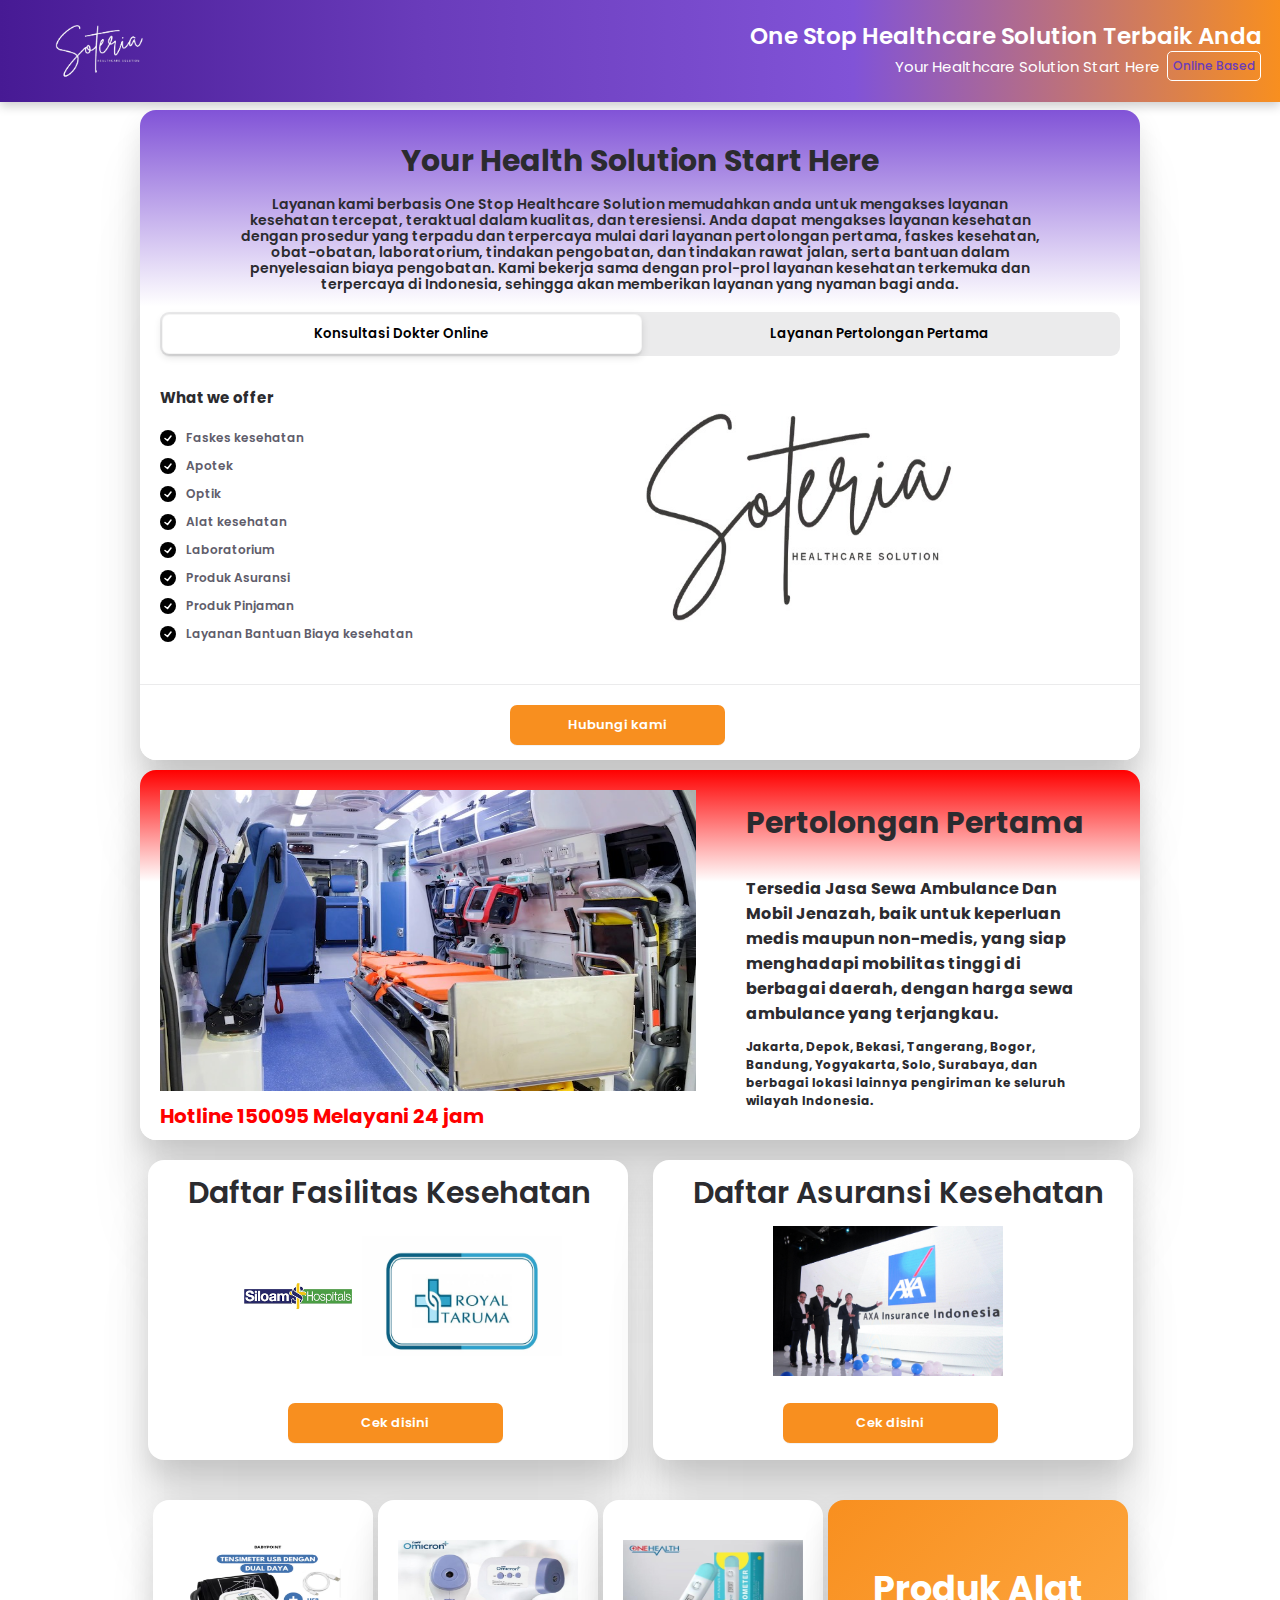
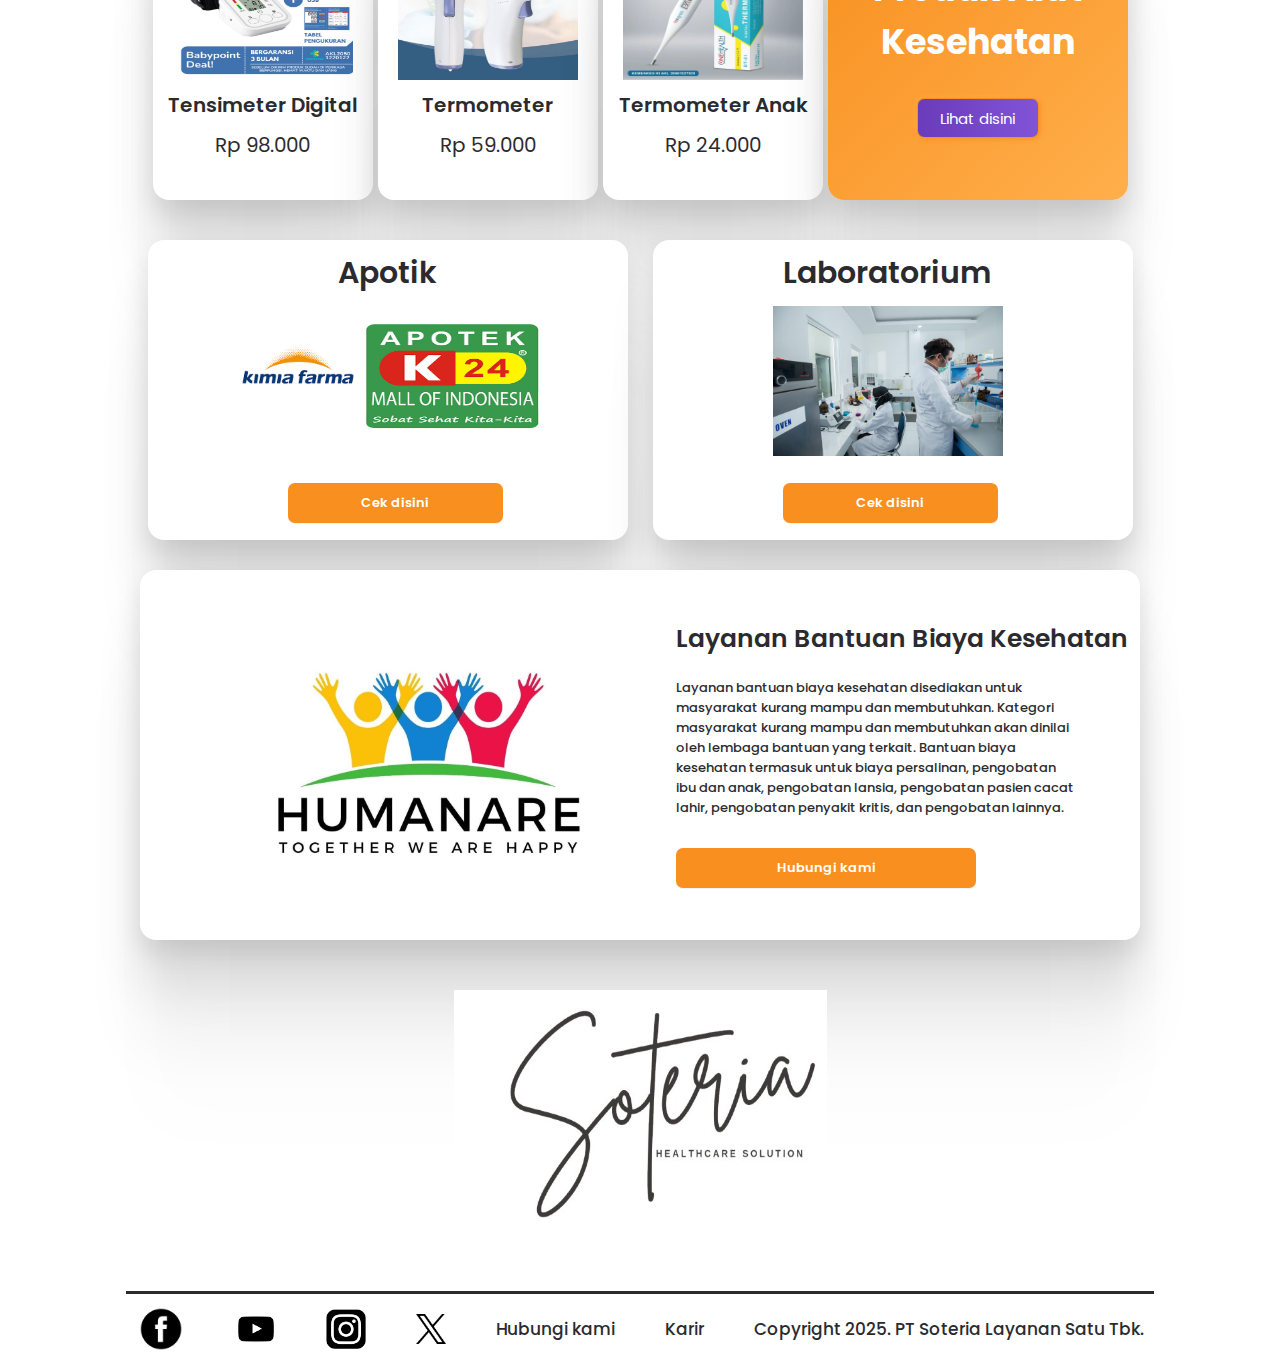
==== index.html @ 1d5b44cc "first commit" ====
<!DOCTYPE html>
<html lang="en">
<head>
    <meta charset="UTF-8">
    <meta name="viewport" content="width=device-width, initial-scale=1.0">
    <title>Home</title>
    <link rel="preconnect" href="https://fonts.googleapis.com">
<link rel="preconnect" href="https://fonts.gstatic.com" crossorigin>
<link href="https://fonts.googleapis.com/css2?family=Montserrat:ital,wght@0,100..900;1,100..900&family=Outfit:wght@100..900&family=Poppins:ital,wght@0,100;0,200;0,300;0,400;0,500;0,600;0,700;0,800;0,900;1,100;1,200;1,300;1,400;1,500;1,600;1,700;1,800;1,900&display=swap" rel="stylesheet">
    <link rel="stylesheet" href="index.css"/>
</head>
<body>
    <div class="navbar">
        <a href="index.html"><img src="Images/Logo.png" alt="Logo"></a>
        <h1 class="nav-title">One Stop Healthcare Solution Terbaik Anda</h1>
        <h2 class="nav-title2">Online Based</h2>
        <h3 class="nav-title3">Your Healthcare Solution Start Here</h3>
    </div>
    <!-- From Uiverse.io by zanina-yassine --> 
<div class="container-1">
    <form class="form">
      <div class="banner"></div>
      <label class="title">Your Health Solution Start Here</label>
      <p class="description">Layanan kami berbasis One Stop Healthcare Solution memudahkan anda untuk mengakses
        layanan kesehatan tercepat, teraktual dalam kualitas, dan teresiensi. Anda dapat mengakses layanan kesehatan dengan prosedur yang terpadu dan terpercaya
        mulai dari layanan pertolongan pertama, faskes kesehatan, obat-obatan, laboratorium,
        tindakan pengobatan, dan tindakan rawat jalan, serta bantuan dalam penyelesaian biaya
        pengobatan. Kami bekerja sama dengan prol-prol layanan kesehatan terkemuka dan terpercaya di
        Indonesia, sehingga akan memberikan layanan yang nyaman bagi anda.</p>
      <div class="tab-container">
        <button class="tab tab--1" id="btnKonsultasi">Konsultasi Dokter Online</button>
        <button class="tab tab--2" id="btnPertolonganPertama">Layanan Pertolongan Pertama</button>
        <div class="indicator"></div>
      </div>
  
      <div class="benefits">
        <span>What we offer</span>
        <ul>
          <li>
            <svg xmlns="http://www.w3.org/2000/svg" fill="none" viewBox="0 0 16 16" height="16" width="16">
              <rect fill="black" rx="8" height="16" width="16"></rect>
              <path stroke-linejoin="round" stroke-linecap="round" stroke-width="1.5" stroke="white" d="M5 8.5L7.5 10.5L11 6"></path>
            </svg>
            <span>Faskes kesehatan</span>
          </li>
          <li>
            <svg xmlns="http://www.w3.org/2000/svg" fill="none" viewBox="0 0 16 16" height="16" width="16">
              <rect fill="black" rx="8" height="16" width="16"></rect>
              <path stroke-linejoin="round" stroke-linecap="round" stroke-width="1.5" stroke="white" d="M5 8.5L7.5 10.5L11 6"></path>
            </svg>
            <span>Apotek</span>
          </li>
          <li>
            <svg xmlns="http://www.w3.org/2000/svg" fill="none" viewBox="0 0 16 16" height="16" width="16">
              <rect fill="black" rx="8" height="16" width="16"></rect>
              <path stroke-linejoin="round" stroke-linecap="round" stroke-width="1.5" stroke="white" d="M5 8.5L7.5 10.5L11 6"></path>
            </svg>
            <span>Optik</span>
          </li>
          <li>
            <svg xmlns="http://www.w3.org/2000/svg" fill="none" viewBox="0 0 16 16" height="16" width="16">
              <rect fill="black" rx="8" height="16" width="16"></rect>
              <path stroke-linejoin="round" stroke-linecap="round" stroke-width="1.5" stroke="white" d="M5 8.5L7.5 10.5L11 6"></path>
            </svg>
            <span>Alat kesehatan</span>
          </li>
          <li>
            <svg xmlns="http://www.w3.org/2000/svg" fill="none" viewBox="0 0 16 16" height="16" width="16">
              <rect fill="black" rx="8" height="16" width="16"></rect>
              <path stroke-linejoin="round" stroke-linecap="round" stroke-width="1.5" stroke="white" d="M5 8.5L7.5 10.5L11 6"></path>
            </svg>
            <span>Laboratorium</span>
          </li>
          <li>
            <svg xmlns="http://www.w3.org/2000/svg" fill="none" viewBox="0 0 16 16" height="16" width="16">
              <rect fill="black" rx="8" height="16" width="16"></rect>
              <path stroke-linejoin="round" stroke-linecap="round" stroke-width="1.5" stroke="white" d="M5 8.5L7.5 10.5L11 6"></path>
            </svg>
            <span>Produk Asuransi</span>
          </li>
          <li>
            <svg xmlns="http://www.w3.org/2000/svg" fill="none" viewBox="0 0 16 16" height="16" width="16">
              <rect fill="black" rx="8" height="16" width="16"></rect>
              <path stroke-linejoin="round" stroke-linecap="round" stroke-width="1.5" stroke="white" d="M5 8.5L7.5 10.5L11 6"></path>
            </svg>
            <span>Produk Pinjaman</span>
          </li>
          <li>
            <svg xmlns="http://www.w3.org/2000/svg" fill="none" viewBox="0 0 16 16" height="16" width="16">
              <rect fill="black" rx="8" height="16" width="16"></rect>
              <path stroke-linejoin="round" stroke-linecap="round" stroke-width="1.5" stroke="white" d="M5 8.5L7.5 10.5L11 6"></path>
            </svg>
            <span>Layanan Bantuan Biaya kesehatan</span>
          </li>
        </ul>
      </div>
      <img src="Images/IMG_1915.png" class="Imglogo">
      <div class="modal--footer">
        <button type="button" class="HubungiKamibtn">Hubungi kami</button>
      </div>
    </form>
</div>
<!-- From Uiverse.io by zanina-yassine --> 
<div class="container-2">
    <div class="IMG_Hotline">
    <img src="Images/IMG_200.png" class="IMG200">
    <h1 class="description2">Hotline 150095 Melayani 24 jam</h1>
    </div>
    <div class="description3">
      <label class="title2">Pertolongan Pertama</label>
      <div class="cont-2h2">
        <h1>Tersedia Jasa Sewa Ambulance Dan Mobil Jenazah, baik untuk keperluan medis
          maupun non-medis, yang siap menghadapi mobilitas tinggi di berbagai daerah, dengan harga
          sewa ambulance yang terjangkau.</h1>
          <br>
        <h2>Jakarta, Depok, Bekasi, Tangerang, Bogor, Bandung, Yogyakarta, Solo, Surabaya, dan berbagai
          lokasi lainnya pengiriman ke seluruh wilayah Indonesia.</h2>
        </div>
    </div>
</div>
<div class="section3">
  <div class="container-3">
    <h1 class="title3">Daftar Fasilitas Kesehatan</h1>
    <img src="Images/Siloam.png" class="Siloamimg">
    <img src="Images/ROYALTARUMA.jpg" class="Royalimg">
    <button class="btn3">Cek disini</button>
  </div>
  <div class="container-4">
    <h1 class="title4">Daftar Asuransi Kesehatan</h1>
    <img src="Images/AXA.jpeg" class="AXAimg">
    <button class="btn4">Cek disini</button>
  </div>
</div>
<div class="section4">
    <div class="container-5">
        <img src="Images/Tensimeter.jpeg" class="Tensiimg">
        <h1 class="Title5">Tensimeter Digital</h1>
        <h2 class="Harga5">Rp 98.000</h2>
    </div>
    <div class="container-6">
        <img src="Images/Termo.jpeg" class="Termoimg">
        <h1 class="Title6">Termometer</h1>
        <h2 class="Harga6">Rp 59.000</h2>
    </div>
    <div class="container-7">
        <img src="Images/Termoanak.jpeg" class="Termoanakimg">
        <h1 class="Title7">Termometer Anak</h1>
        <h2 class="Harga7">Rp 24.000</h2>
    </div>
    <div class="container-8">
        <h1 class="Title8">Produk Alat Kesehatan</h1>
        <button class="BtnAlatKesehatan" onclick="window.location.href='ProdukAlatKesehatan.html'">Lihat disini</button>
    </div>
</div>
<div class="section5">
    <div class="container-9">
      <h1 class="title9">Apotik</h1>
      <img src="Images/KimiaFarma.jpg" class="kimfarimg">
      <img src="Images/k24.png" class="k24img">
      <button class="btn5" onclick="window.location.href='Apotik.html'">Cek disini</button>
    </div>
    <div class="container-10">
      <h1 class="title10">Laboratorium</h1>
      <img src="Images/IMG_1874.jpeg" class="Labimg">
      <button class="btn6">Cek disini</button>
    </div>
  </div>
  <div class="container-11">
    <img src="Images/IMG_1878.jpeg" class="IMG187">
    <div class="Layananbantuan">
      <label class="title11">Layanan Bantuan Biaya Kesehatan</label>
      <h1 class="description11">Layanan bantuan biaya kesehatan disediakan untuk masyarakat kurang mampu dan membutuhkan. Kategori masyarakat kurang mampu dan membutuhkan akan dinilai oleh lembaga bantuan yang terkait. Bantuan biaya kesehatan termasuk untuk biaya persalinan, pengobatan ibu dan anak, pengobatan lansia, pengobatan pasien cacat lahir, pengobatan penyakit kritis, dan pengobatan lainnya.</h1>
      <button class="btn7">Hubungi kami</button>
    </div>
</div>
    <img src="Images/IMG_1915.png" class="Imglogofooter">
    <div class="Footer">
        <img src="Images/facebook.png" class="facebookimg">
        <img src="Images/youtube.png" class="youtubeimg">
        <img src="Images/instagram.png" class="instagramimg">
        <img src="Images/x.png" class="ximg">
        <a class="Hubungi-kami-footer">Hubungi kami</a>
        <a class="Karis-footer">Karir</a>
        <a class="Copyright-footer">Copyright 2025. PT Soteria Layanan Satu Tbk.</a>
    </div>
    <script src="Index.js"></script>
</body>
</html>
---- index.css ----
* {
    margin: 0;
    padding: 0;
    box-sizing: border-box;
    font-family: 'Poppins';
}

body {
    height: auto;
    display: flex;
    flex-direction: column;
    justify-content: start;
    align-items: center;
    background: white;
}

.navbar {
    width: 100%;
    display: flex;
    align-items: center;
    justify-content: space-between;
    padding: 10px 40px;
    background: linear-gradient(to right, #471a94, #6a3cbb, #8153d7, #f88f1f);
    box-shadow: 0 4px 10px rgba(0, 0, 0, 0.2);
    position: absolute;
    top: 0;
    left: 0;
}

.navbar img {
    height: 75px;
    width: auto;
    position: relative;
    top:10px;
}

.navbar .nav-title {
    position: relative;
    left:530px;
    bottom:15px;
    font-size: 23px;
    font-weight: 600;
    color: white;
}

.nav-title2 {
    position: relative;
    left:360px;
    top:15px;
    font-size: 12px;
    font-weight: 500;
    color: #6a3cbb;
    border: 0.5px solid white;
    border-radius: 5px;
    background-color: transparent;
    padding: 5px;
}

.nav-title3 {
    position: relative;
    right:80px;
    top:15px;
    font-size: 15px;
    font-weight: 400;
    color: white;
}

/* From Uiverse.io by zanina-yassine */ 
.container-1 {
    width: 1000px;
    height:650px;
    background: linear-gradient(180deg, #8153d7 0%, #FFFFFF 30.21%);
    box-shadow: 0px 187px 75px rgba(0, 0, 0, 0.01), 0px 105px 63px rgba(0, 0, 0, 0.05), 0px 47px 47px rgba(0, 0, 0, 0.09), 0px 12px 26px rgba(0, 0, 0, 0.1), 0px 0px 0px rgba(0, 0, 0, 0.1);
    border-radius: 16px;
    position: relative;
    top:110px;
  }
  
  .banner {
    width: 100%;
    height: 30px;
    margin: 0;
    background-size: 100%;
    background-repeat: no-repeat;
  }
  
  .title {
    font-weight: 700;
    font-size: 30px;
    line-height: 21px;
    text-align: center;
    color: #2B2B2F;
    margin-bottom: 15px;
    font-family: 'Poppins';
  }
  
  .description {
    max-width: 80%;
    margin: auto;
    font-weight: 600;
    font-size: 14px;
    line-height: 16px;
    text-align: center;
    color: #2B2B2F;
  }
  
  .tab-container {
    display: flex;
    flex-direction: row;
    align-items: flex-start;
    position: relative;
    padding: 2px;
    background-color: #ebebec;
    border-radius: 9px;
    margin: 10px 20px 0px 20px;
  }
  
  .indicator {
    content: "";
    width: 50%;
    height: 40px;
    background: #FFFFFF;
    position: absolute;
    top: 2px;
    left: 2px;
    z-index: 9;
    border: 0.5px solid rgba(0, 0, 0, 0.04);
    box-shadow: 0px 3px 8px rgba(0, 0, 0, 0.12), 0px 3px 1px rgba(0, 0, 0, 0.04);
    border-radius: 7px;
    transition: all 0.2s ease-out;
  }
  
  .tab {
    width: 50%;
    height: 40px;
    position: relative;
    z-index: 99;
    background-color: transparent;
    border: 0;
    outline: none;
    flex: none;
    align-self: stretch;
    flex-grow: 1;
    cursor: pointer;
    font-weight: 600;
  }
  
  .tab--1:hover ~ .indicator {
    left: 2px;
  }
  
  .tab--2:hover ~ .indicator {
    left: calc(50% - 2px);
  }
  
  .benefits {
    padding: 20px;
    display: flex;
    flex-direction: column;
    gap: 20px;
  }
  
  .benefits > span {
    font-size: 15px;
    color: #2B2B2F;
    font-weight: 700;
  }
  
  .benefits ul {
    display: flex;
    flex-direction: column;
    gap: 10px;
  }
  
  .benefits ul li {
    display: flex;
    align-items: center;
    justify-content: flex-start;
    gap: 10px;
  }
  
  .benefits ul li span {
    font-weight: 600;
    font-size: 12px;
    color: #5F5D6B;
  }
  
  .Imglogo {
    height:301px;
    width:373px;
    position: relative;
    left:450px;
    bottom:280px;
  }

  .modal--footer {
    display: flex;
    align-items: center;
    justify-content: space-between;
    padding: 20px;
    border-top: 1px solid #ebebec;
    z-index: 5;
    position: relative;
    bottom:300px;
  }
  
  .HubungiKamibtn {
    display: flex;
    flex-direction: row;
    justify-content: center;
    align-items: center;
    width: 215px;
    height: 40px;
    background: #f88f1f;
    box-shadow: 0px 0.5px 0.5px #EFEFEF, 0px 1px 0.5px rgba(239, 239, 239, 0.5);
    border-radius: 7px;
    border: 0;
    outline: none;
    color: #ffffff;
    font-size: 13px;
    font-weight: 600;
    transition: all 0.3s cubic-bezier(0.15, 0.83, 0.66, 1);
    z-index: 5;
    position: relative;
    left:350px;
}
  
  .HubungiKamibtn:hover {
    background-color: #07b90d;
  }
  
  /* PopUpCS */

  .popupCS {
    position: fixed;
    top: 50%;
    left: 50%;
    transform: translate(-50%, -50%);
    background: white;
    height:500px;
    width:1000px;
    padding: 10px;
    box-shadow: 0 0 10px rgba(0,0,0,0.3);
    text-align: center;
    font-weight: 700;
    font-size: 30px;
    color: #2B2B2F;
    font-family: 'Poppins';
    border-radius: 10px;
    z-index: 1000;
    display: none; /* Awalnya disembunyikan */
  }

  .popupTextCS {
    position: relative;
    top:30px;
  }

  .popupBtnFaskesKesehatan {
    background: #f88f1f;
    color: white;
    border: none;
    padding: 20px;
    cursor: pointer;
    border-radius: 10px;
    box-shadow: 0 0 10px rgba(0,0,0,0.3);
    text-align: center;
    font-weight: 600;
    font-size: 25px;
    color: #2B2B2F;
    font-family: 'Poppins';
    position: relative;
    top:100px;
    left:25px;
  }

  .popupBtnApotek {
    background: #f88f1f;
    color: white;
    border: none;
    padding: 20px;
    cursor: pointer;
    border-radius: 10px;
    box-shadow: 0 0 10px rgba(0,0,0,0.3);
    text-align: center;
    font-weight: 600;
    font-size: 25px;
    color: #2B2B2F;
    font-family: 'Poppins';
    position: relative;
    top:100px;
    left:45px;
  }

  .popupBtnOptik {
    background: #f88f1f;
    color: white;
    border: none;
    padding: 20px;
    cursor: pointer;
    border-radius: 10px;
    box-shadow: 0 0 10px rgba(0,0,0,0.3);
    text-align: center;
    font-weight: 600;
    font-size: 25px;
    color: #2B2B2F;
    font-family: 'Poppins';
    position: relative;
    top:197.5px;
    right:250px;
  }

  .popupBtnAlatKesehatan {
    background: #f88f1f;
    color: white;
    border: none;
    padding: 20px;
    cursor: pointer;
    border-radius: 10px;
    box-shadow: 0 0 10px rgba(0,0,0,0.3);
    text-align: center;
    font-weight: 600;
    font-size: 25px;
    color: #2B2B2F;
    font-family: 'Poppins';
    position: relative;
    top:100px;
    right:40px;
  }

  .popupBtnLaboratorium {
    background: #f88f1f;
    color: white;
    border: none;
    padding: 20px;
    cursor: pointer;
    border-radius: 10px;
    box-shadow: 0 0 10px rgba(0,0,0,0.3);
    text-align: center;
    font-weight: 600;
    font-size: 25px;
    color: #2B2B2F;
    font-family: 'Poppins';
    position: relative;
    top:100px;
    right:20px;
  }

  .popupBtnProdukAsuransi {
    background: #f88f1f;
    color: white;
    border: none;
    padding: 20px;
    cursor: pointer;
    border-radius: 10px;
    box-shadow: 0 0 10px rgba(0,0,0,0.3);
    text-align: center;
    font-weight: 600;
    font-size: 25px;
    color: #2B2B2F;
    font-family: 'Poppins';
    position: relative;
    top:120px;
    left:50px;
  }

  .popupBtnProdukPinjaman {
    background: #f88f1f;
    color: white;
    border: none;
    padding: 20px;
    cursor: pointer;
    border-radius: 10px;
    box-shadow: 0 0 10px rgba(0,0,0,0.3);
    text-align: center;
    font-weight: 600;
    font-size: 25px;
    color: #2B2B2F;
    font-family: 'Poppins';
    position: relative;
    top:120px;
    left:70px;
  }

  .popupBtnLayananBantuan {
    background: #f88f1f;
    color: white;
    border: none;
    padding: 20px;
    cursor: pointer;
    border-radius: 10px;
    box-shadow: 0 0 10px rgba(0,0,0,0.3);
    text-align: center;
    font-weight: 600;
    font-size: 25px;
    color: #2B2B2F;
    font-family: 'Poppins';
    position: relative;
    top:140px;
  }

  .popupCS button:hover {
    background: #07b90d;
    color: white;
    border: none;
    cursor: pointer;
}

.closeButtonCS {
    color: #2B2B2F;
    position: relative;
    left:240px;
    bottom:235px;
    font-size: 20px;
    cursor: pointer;
}

  .form {
    display: flex;
    flex-direction: column;
    gap: 10px;
  }

  .container-2 {
    width: 1000px;
    height:370px;
    background: linear-gradient(180deg, red 0%, #FFFFFF 30.21%);
    box-shadow: 0px 187px 75px rgba(0, 0, 0, 0.01), 0px 105px 63px rgba(0, 0, 0, 0.05), 0px 47px 47px rgba(0, 0, 0, 0.09), 0px 12px 26px rgba(0, 0, 0, 0.1), 0px 0px 0px rgba(0, 0, 0, 0.1);
    border-radius: 16px;
    position: relative;
    top:120px;
    display: flex;
  }

  .container-2:hover {
    background: linear-gradient(180deg, red 0%, #fcbcbc 30.21%);
  }

  .IMG_Hotline {
    display: flex;
    flex-direction: column;
  }

  .IMG200 {
    height:301px;
    width:536px;
    position: relative;
    top:20px;
    left:20px;
  }

  .description2 {
    font-weight:700;
    font-size: 20px;
    color: #2B2B2F;
    font-family: 'Poppins';
    color: red;
    z-index: 2;
    position: relative;
    left:20px;
    top:30px;
  }

  .description3 {
    position: relative;
    left:70px;
    top:30px;
  }

  .title2 {
    font-weight: 700;
    font-size: 30px;
    color: #2B2B2F;
    font-family: 'Poppins';
    cursor: pointer;
  }

  .cont-2h2 {
    font-weight:400;
    font-size: 8px;
    width:350px;
    color: #2B2B2F;
    cursor: pointer;
    font-family: 'Poppins';
    position: relative;
    top:30px;
  }

  .section3 {
    display: flex;
    flex-direction: row;
    gap:25px;
    position: relative;
    top:140px;
  }

  .container-3 {
    width: 480px;
    height:300px;
    background: white;
    box-shadow: 0px 187px 75px rgba(0, 0, 0, 0.01), 0px 105px 63px rgba(0, 0, 0, 0.05), 0px 47px 47px rgba(0, 0, 0, 0.09), 0px 12px 26px rgba(0, 0, 0, 0.1), 0px 0px 0px rgba(0, 0, 0, 0.1);
    border-radius: 16px;
  }

  .container-3:hover {
    background: rgb(205, 205, 205);
  }

  .title3 {
    font-weight: 600;
    font-size: 30px;
    color: #2B2B2F;
    font-family: 'Poppins';
    position: relative;
    left:40px;
    top:10px;
  }

  .Siloamimg {
    height:120px;
    width:120px;
    position:relative;
    left:90px;
    top:30px;
  }

  .Royalimg {
    height:120px;
    width:200px;
    position:relative;
    left:90px;
    top:30px;
  }

  .btn3 {
    display: flex;
    flex-direction: row;
    justify-content: center;
    align-items: center;
    width: 215px;
    height: 40px;
    background: #f88f1f;
    box-shadow: 0px 0.5px 0.5px #EFEFEF, 0px 1px 0.5px rgba(239, 239, 239, 0.5);
    border-radius: 7px;
    border: 0;
    outline: none;
    color: #ffffff;
    font-size: 13px;
    font-weight: 600;
    transition: all 0.3s cubic-bezier(0.15, 0.83, 0.66, 1);
    position: relative;
    top:70px;
    left:140px;
}
  
  .btn3:hover {
    background-color: #07b90d;
  }

  .container-4 {
    width: 480px;
    height:300px;
    background: white;
    box-shadow: 0px 187px 75px rgba(0, 0, 0, 0.01), 0px 105px 63px rgba(0, 0, 0, 0.05), 0px 47px 47px rgba(0, 0, 0, 0.09), 0px 12px 26px rgba(0, 0, 0, 0.1), 0px 0px 0px rgba(0, 0, 0, 0.1);
    border-radius: 16px;
  }

  .container-4:hover {
    background: rgb(205, 205, 205);
  }

  .title4 {
    font-weight: 600;
    font-size: 30px;
    color: #2B2B2F;
    font-family: 'Poppins';
    position: relative;
    left:40px;
    top:10px;
  }

  .AXAimg {
    height:150px;
    width:230px;
    position: relative;
    left:120px;
    top:20px;
  }

  .btn4 {
    display: flex;
    flex-direction: row;
    justify-content: center;
    align-items: center;
    width: 215px;
    height: 40px;
    background: #f88f1f;
    box-shadow: 0px 0.5px 0.5px #EFEFEF, 0px 1px 0.5px rgba(239, 239, 239, 0.5);
    border-radius: 7px;
    border: 0;
    outline: none;
    color: #ffffff;
    font-size: 13px;
    font-weight: 600;
    transition: all 0.3s cubic-bezier(0.15, 0.83, 0.66, 1);
    position: relative;
    top:40px;
    left:130px;
}
  
  .btn4:hover {
    background-color: #07b90d;
  }

  .section4 {
    display: flex;
    flex-direction: row;
    gap:5px;
    position: relative;
    top:180px;
  }

  .container-5 {
    width: 220px;
    height:300px;
    background: white;
    box-shadow: 0px 187px 75px rgba(0, 0, 0, 0.01), 0px 105px 63px rgba(0, 0, 0, 0.05), 0px 47px 47px rgba(0, 0, 0, 0.09), 0px 12px 26px rgba(0, 0, 0, 0.1), 0px 0px 0px rgba(0, 0, 0, 0.1);
    border-radius: 16px;
    display: flex;
    flex-direction: column;
    align-items: center; 
    justify-content: center;
    gap:10px;
  }

  .Tensiimg {
    height:140px;
    width:180px;
  }

  .Title5 {
    font-weight: 600;
    font-size: 20px;
    color: #2B2B2F;
    font-family: 'Poppins';
  }

  .Harga5 {
    font-weight: 400;
    font-size: 20px;
    color: #2B2B2F;
    font-family: 'Poppins';
  }

  .container-6 {
    width: 220px;
    height:300px;
    background: white;
    box-shadow: 0px 187px 75px rgba(0, 0, 0, 0.01), 0px 105px 63px rgba(0, 0, 0, 0.05), 0px 47px 47px rgba(0, 0, 0, 0.09), 0px 12px 26px rgba(0, 0, 0, 0.1), 0px 0px 0px rgba(0, 0, 0, 0.1);
    border-radius: 16px;
    display: flex;
    flex-direction: column;
    align-items: center; 
    justify-content: center;
    gap:10px;
  }

  .Termoimg {
    height:140px;
    width:180px;
  }

  .Title6 {
    font-weight: 600;
    font-size: 20px;
    color: #2B2B2F;
    font-family: 'Poppins';
  }

  .Harga6 {
    font-weight: 400;
    font-size: 20px;
    color: #2B2B2F;
    font-family: 'Poppins';
  }

  .container-7 {
    width: 220px;
    height:300px;
    background: white;
    box-shadow: 0px 187px 75px rgba(0, 0, 0, 0.01), 0px 105px 63px rgba(0, 0, 0, 0.05), 0px 47px 47px rgba(0, 0, 0, 0.09), 0px 12px 26px rgba(0, 0, 0, 0.1), 0px 0px 0px rgba(0, 0, 0, 0.1);
    border-radius: 16px;
    display: flex;
    flex-direction: column;
    align-items: center; 
    justify-content: center;
    gap:10px;
  }

  .Termoanakimg {
    height:140px;
    width:180px;
  }

  .Title7 {
    font-weight: 600;
    font-size: 20px;
    color: #2B2B2F;
    font-family: 'Poppins';
  }

  .Harga7 {
    font-weight: 400;
    font-size: 20px;
    color: #2B2B2F;
    font-family: 'Poppins';
  }

  .container-8 {
    width: 300px;
    height:300px;
    box-shadow: 0px 187px 75px rgba(0, 0, 0, 0.01), 0px 105px 63px rgba(0, 0, 0, 0.05), 0px 47px 47px rgba(0, 0, 0, 0.09), 0px 12px 26px rgba(0, 0, 0, 0.1), 0px 0px 0px rgba(0, 0, 0, 0.1);
    border-radius: 16px;
    background: linear-gradient(to bottom right, #f88f1f, #ffaf4b);
    display: flex;
    flex-direction: column;
    justify-content: center;
    align-items: center;
    text-align: center;
  }

  .Title8 {
    font-size: 35px;
    font-weight: 700;
    color: white;
  }
  
  .BtnAlatKesehatan {
    margin-top: 30px;
    color: white;
    padding: 0.5em 1.5em;
    font-size: 15px;
    border-radius: 0.5em;
    background: linear-gradient(to right, #6a3cbb, #8153d7);
    cursor: pointer;
    border: 1px solid #f88f1f;
    transition: all 0.3s;
    box-shadow: 1px 1px 5px #f88f1f, -1px -1px 5px #ffaf4b;
  }
  
  .BtnAlatKesehatan:hover {
    border: 1px solid white;
  }
  
  .BtnAlatKesehatan:active {
    box-shadow: 4px 4px 12px #f88f1f, -4px -4px 12px #ffaf4b;
  }

  .section5 {
    display: flex;
    flex-direction: row;
    gap:25px;
    position: relative;
    top:220px;
  }

  .container-9 {
    width: 480px;
    height:300px;
    background: white;
    box-shadow: 0px 187px 75px rgba(0, 0, 0, 0.01), 0px 105px 63px rgba(0, 0, 0, 0.05), 0px 47px 47px rgba(0, 0, 0, 0.09), 0px 12px 26px rgba(0, 0, 0, 0.1), 0px 0px 0px rgba(0, 0, 0, 0.1);
    border-radius: 16px;
  }

  .container-9:hover {
    background: rgb(205, 205, 205);
  }

  .title9 {
    font-weight: 600;
    font-size: 30px;
    color: #2B2B2F;
    font-family: 'Poppins';
    position: relative;
    left:190px;
    top:10px;
  }

  .kimfarimg {
    height:120px;
    width:120px;
    position:relative;
    left:90px;
    top:30px;
  }

  .k24img {
    height:120px;
    width:180px;
    position:relative;
    left:90px;
    top:30px;
  }

  .btn5 {
    display: flex;
    flex-direction: row;
    justify-content: center;
    align-items: center;
    width: 215px;
    height: 40px;
    background: #f88f1f;
    box-shadow: 0px 0.5px 0.5px #EFEFEF, 0px 1px 0.5px rgba(239, 239, 239, 0.5);
    border-radius: 7px;
    border: 0;
    outline: none;
    color: #ffffff;
    font-size: 13px;
    font-weight: 600;
    transition: all 0.3s cubic-bezier(0.15, 0.83, 0.66, 1);
    position: relative;
    top:70px;
    left:140px;
}
  
  .btn5:hover {
    background-color: #07b90d;
  }

  .container-10 {
    width: 480px;
    height:300px;
    background: white;
    box-shadow: 0px 187px 75px rgba(0, 0, 0, 0.01), 0px 105px 63px rgba(0, 0, 0, 0.05), 0px 47px 47px rgba(0, 0, 0, 0.09), 0px 12px 26px rgba(0, 0, 0, 0.1), 0px 0px 0px rgba(0, 0, 0, 0.1);
    border-radius: 16px;
  }

  .container-10:hover {
    background: rgb(205, 205, 205);
  }

  .title10 {
    font-weight: 600;
    font-size: 30px;
    color: #2B2B2F;
    font-family: 'Poppins';
    position: relative;
    left:130px;
    top:10px;
  }

  .Labimg {
    height:150px;
    width:230px;
    position: relative;
    left:120px;
    top:20px;
  }

  .btn6 {
    display: flex;
    flex-direction: row;
    justify-content: center;
    align-items: center;
    width: 215px;
    height: 40px;
    background: #f88f1f;
    box-shadow: 0px 0.5px 0.5px #EFEFEF, 0px 1px 0.5px rgba(239, 239, 239, 0.5);
    border-radius: 7px;
    border: 0;
    outline: none;
    color: #ffffff;
    font-size: 13px;
    font-weight: 600;
    transition: all 0.3s cubic-bezier(0.15, 0.83, 0.66, 1);
    position: relative;
    top:40px;
    left:130px;
}
  
  .btn6:hover {
    background-color: #07b90d;
  }

  .container-11 {
    width: 1000px;
    height:370px;
    background: white;
    box-shadow: 0px 187px 75px rgba(0, 0, 0, 0.01), 0px 105px 63px rgba(0, 0, 0, 0.05), 0px 47px 47px rgba(0, 0, 0, 0.09), 0px 12px 26px rgba(0, 0, 0, 0.1), 0px 0px 0px rgba(0, 0, 0, 0.1);
    border-radius: 16px;
    position: relative;
    top:250px;
    display: flex;
  }

  .Layananbantuan {
    display: flex;
    flex-direction: column;
  }

  .IMG187 {
    height:301px;
    width:536px;
    position: relative;
    top:40px;
    left:20px;
  }
  .title11 {
    font-weight: 600;
    font-size: 25px;
    color: #2B2B2F;
    font-family: 'Poppins';
    position: relative;
    top:50px;
  }

  .description11 {
    font-weight: 500;
    font-size: 13px;
    color: #2B2B2F;
    font-family: 'Poppins';
    position: relative;
    top:70px;
    width: 400px;
  }

  .btn7 {
    display: flex;
    flex-direction: row;
    justify-content: center;
    align-items: center;
    width: 300px;
    height: 40px;
    background: #f88f1f;
    box-shadow: 0px 0.5px 0.5px #EFEFEF, 0px 1px 0.5px rgba(239, 239, 239, 0.5);
    border-radius: 7px;
    border: 0;
    outline: none;
    color: #ffffff;
    font-size: 13px;
    font-weight: 600;
    transition: all 0.3s cubic-bezier(0.15, 0.83, 0.66, 1);
    position: relative;
    top:100px;
}
  
  .btn7:hover {
    background-color: #07b90d;
  }

  .Imglogofooter {
    height:301px;
    width:373px;
    z-index: 6;
    position: relative;
    top:300px;
  }

  .Footer {
    display: flex;
    align-items: center;
    justify-content: space-between;
    padding: 10px;
    border-top: 3px solid #2B2B2F;;
    position: relative;
    top:300px;
    gap:50px;
}

  .facebookimg {
    height:50px;
    width:50px;
  }

  .youtubeimg {
    height:40px;
    width:40px;
  }

  .instagramimg {
    height:40px;
    width:40px;
  }

  .ximg {
    height:30px;
    width:30px;
  }

  
.Hubungi-kami-footer {
    font-weight: 500;
    font-size: 17px;
    color: #2B2B2F;
    font-family: 'Poppins';
}

.Karis-footer {
    font-weight: 500;
    font-size: 17px;
    color: #2B2B2F;
    font-family: 'Poppins';
}

.Copyright-footer {
    font-weight: 500;
    font-size: 17px;
    color: #2B2B2F;
    font-family: 'Poppins';
}

/* JAVASCRIPT CSS */
.overlay {
    position: fixed;
    top: 0;
    left: 0;
    width: 100%;
    height: 100%;
    background: rgba(0, 0, 0, 0.5);
    display: none; /* Awalnya disembunyikan */
    z-index: 999;
}

.popupRS {
    position: fixed;
    top: 50%;
    left: 50%;
    transform: translate(-50%, -50%);
    background: white;
    height:500px;
    width:1000px;
    padding: 20px;
    box-shadow: 0 0 10px rgba(0,0,0,0.3);
    text-align: center;
    font-weight: 700;
    font-size: 30px;
    color: #2B2B2F;
    font-family: 'Poppins';
    border-radius: 10px;
    z-index: 1000;
    display: none; /* Awalnya disembunyikan */
}

.popupTextRS {
    position: relative;
    top:30px;
}

.SiloaminpopupImage {
    height: 205px; 
    width: 205px;
    position:relative;
    top:40px;
}

.btnSiloam {
    background: #f88f1f;
    color: white;
    border: none;
    padding: 10px;
    cursor: pointer;
    border-radius: 10px;
    box-shadow: 0 0 10px rgba(0,0,0,0.3);
    text-align: center;
    font-weight: 600;
    font-size: 20px;
    color: #2B2B2F;
    font-family: 'Poppins';
    position: relative;
    right:800px;
    top:110px;
}

.RoyalTarumainpopupImage {
    height: 150px; 
    width: 225px;
    position: relative;
    top:10px;
    left:30px;
}

.btnRoyalTaruma {
    background: #f88f1f;
    color: white;
    border: none;
    padding: 10px;
    cursor: pointer;
    border-radius: 10px;
    box-shadow: 0 0 10px rgba(0,0,0,0.3);
    text-align: center;
    font-weight: 600;
    font-size: 20px;
    color: #2B2B2F;
    font-family: 'Poppins';
    position: relative;
    left: 5px;
    top:37.5px;
}

.MayapadainpopupImage {
    height: 140px;
    width: 240px;
    position: relative;
    top:10px;
    left:30px;
}

.btnMayapada {
    background: #f88f1f;
    color: white;
    border: none;
    padding: 10px;
    cursor: pointer;
    border-radius: 10px;
    box-shadow: 0 0 10px rgba(0,0,0,0.3);
    text-align: center;
    font-weight: 600;
    font-size: 20px;
    color: #2B2B2F;
    font-family: 'Poppins';
    position: relative;
    left: 90px;
    top:37.5px;
}

.BrawijayainpopupImage {
    width:196px;
    height:120px;
    position: relative;
    bottom:10px;
    left:60px;
}

.btnBrawijaya {
    background: #f88f1f;
    color: white;
    border: none;
    padding: 10px;
    cursor: pointer;
    border-radius: 10px;
    box-shadow: 0 0 10px rgba(0,0,0,0.3);
    text-align: center;
    font-weight: 600;
    font-size: 20px;
    color: #2B2B2F;
    font-family: 'Poppins';
    position: relative;
    left: 205px;
    top:37.5px;
}

.popupRS button {
    background: #f88f1f;
    color: white;
    border: none;
    padding: 10px;
    cursor: pointer;
    margin-top: 20px;
}

.popupRS button:hover {
    background: #07b90d;
    color: white;
    border: none;
    padding: 10px;
    cursor: pointer;
    margin-top: 20px;
}

.closeButtonRS {
    color: #2B2B2F;
    position: relative;
    bottom:315px;
    left:275px;
    font-size: 20px;
    cursor: pointer;
}

.popupAK {
    position: fixed;
    top: 50%;
    left: 50%;
    transform: translate(-50%, -50%);
    background: white;
    height:400px;
    width:800px;
    padding: 20px;
    box-shadow: 0 0 10px rgba(0,0,0,0.3);
    text-align: center;
    font-weight: 700;
    font-size: 30px;
    color: #2B2B2F;
    font-family: 'Poppins';
    border-radius: 10px;
    z-index: 1000;
    display: none; /* Awalnya disembunyikan */
}

.popupTitleAK {
    position: relative;
    top:10px;
}

.popupImageACA {
    height: 115px; 
    width: 230px;
    position: relative;
    left:10px;
}

.popupImageAXA {
    height: 169px; 
    width: 256px;
    position: relative;
    left:125px;
    top:30px;
}

.BtnACA {
    background: #f88f1f;
    color: white;
    border: none;
    padding: 10px;
    cursor: pointer;
    border-radius: 10px;
    box-shadow: 0 0 10px rgba(0,0,0,0.3);
    text-align: center;
    font-weight: 600;
    font-size: 20px;
    color: #2B2B2F;
    font-family: 'Poppins';
    position: relative;
    top:100px;
    right:400px;
}

.BtnAXA {
    background: #f88f1f;
    color: white;
    border: none;
    padding: 10px;
    cursor: pointer;
    border-radius: 10px;
    box-shadow: 0 0 10px rgba(0,0,0,0.3);
    text-align: center;
    font-weight: 600;
    font-size: 20px;
    color: #2B2B2F;
    font-family: 'Poppins';
    position: relative;
    top:98px;
    right:90px;
}

.closeButtonAK {
    font-weight: 600;
    font-size: 20px;
    color: #2B2B2F;
    font-family: 'Poppins';
    position: relative;
    cursor: pointer;
    bottom:215px;
    left:80px;
}

.popupAK button {
    background: #f88f1f;
    color: white;
    border: none;
    padding: 10px;
    cursor: pointer;
    margin-top: 20px;
}

.popupAK button:hover {
    background: #07b90d;
    color: white;
    border: none;
    padding: 10px;
    cursor: pointer;
    margin-top: 20px;
}
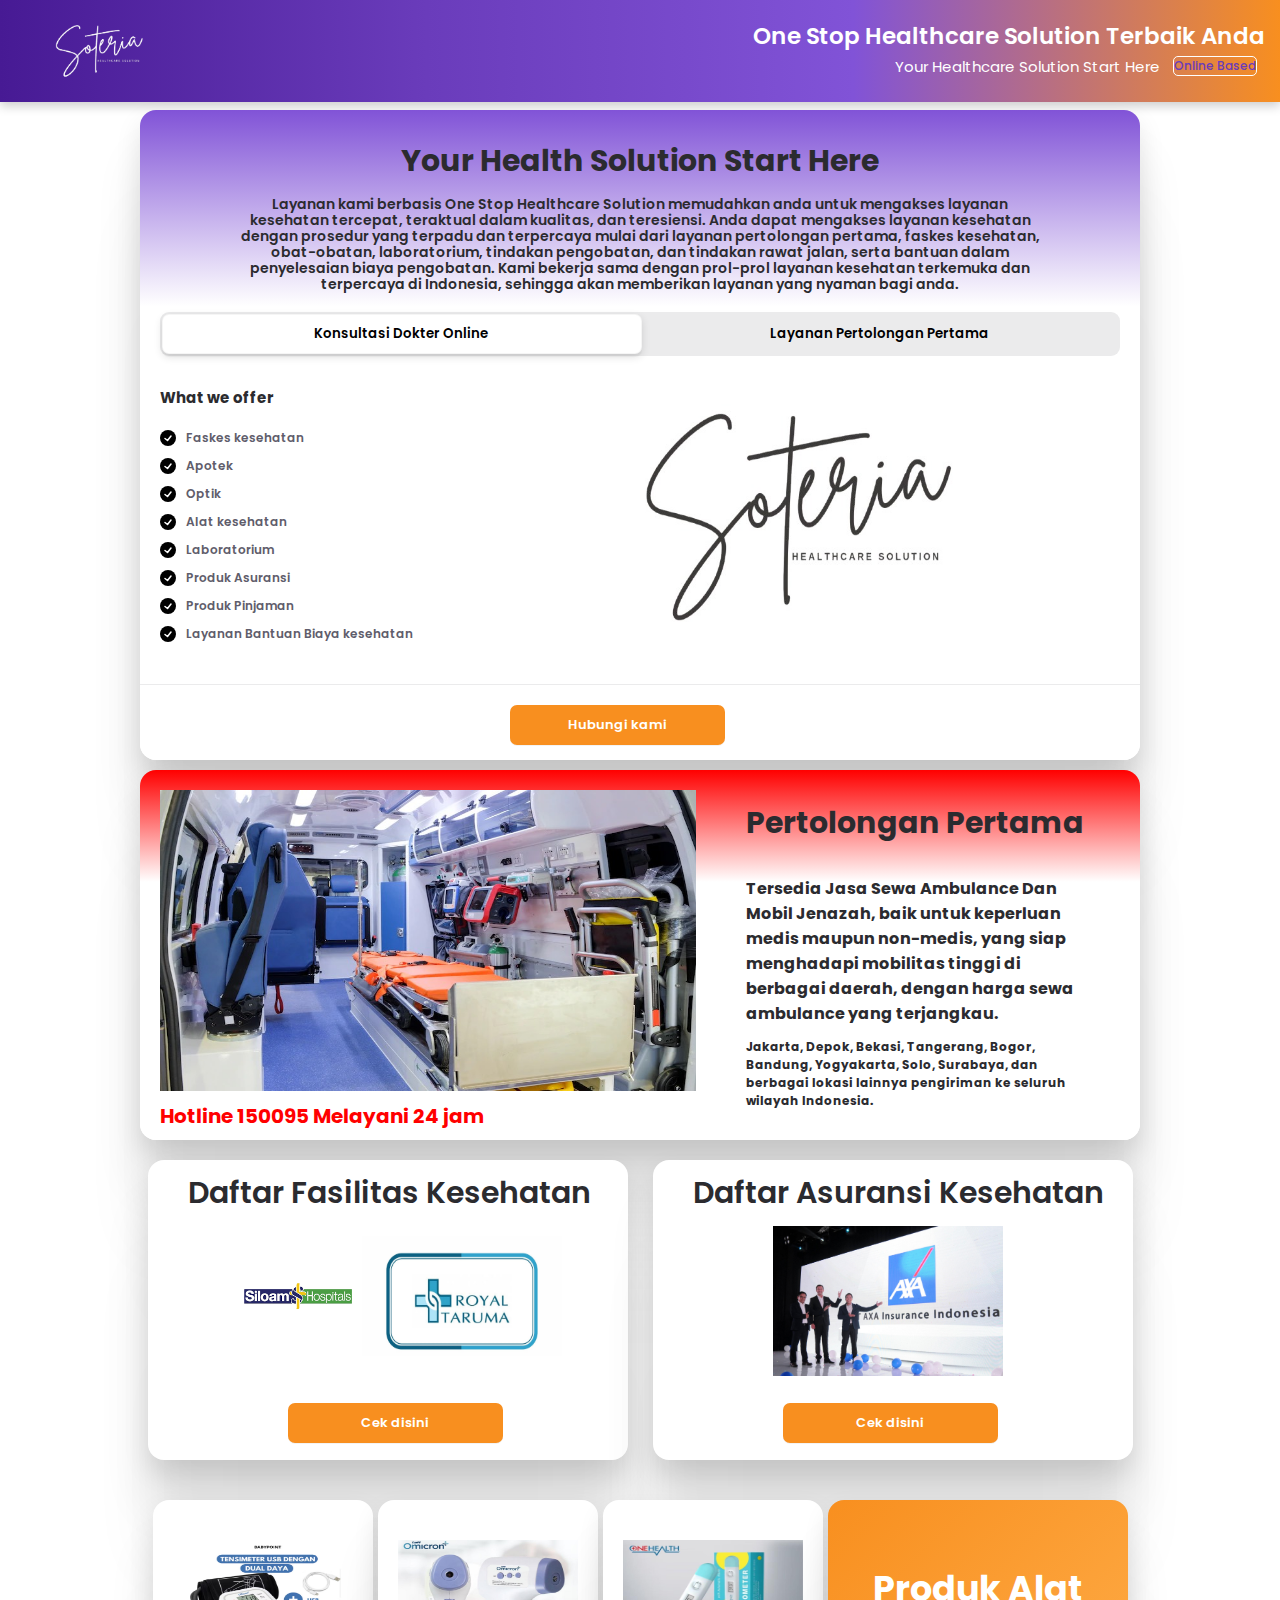
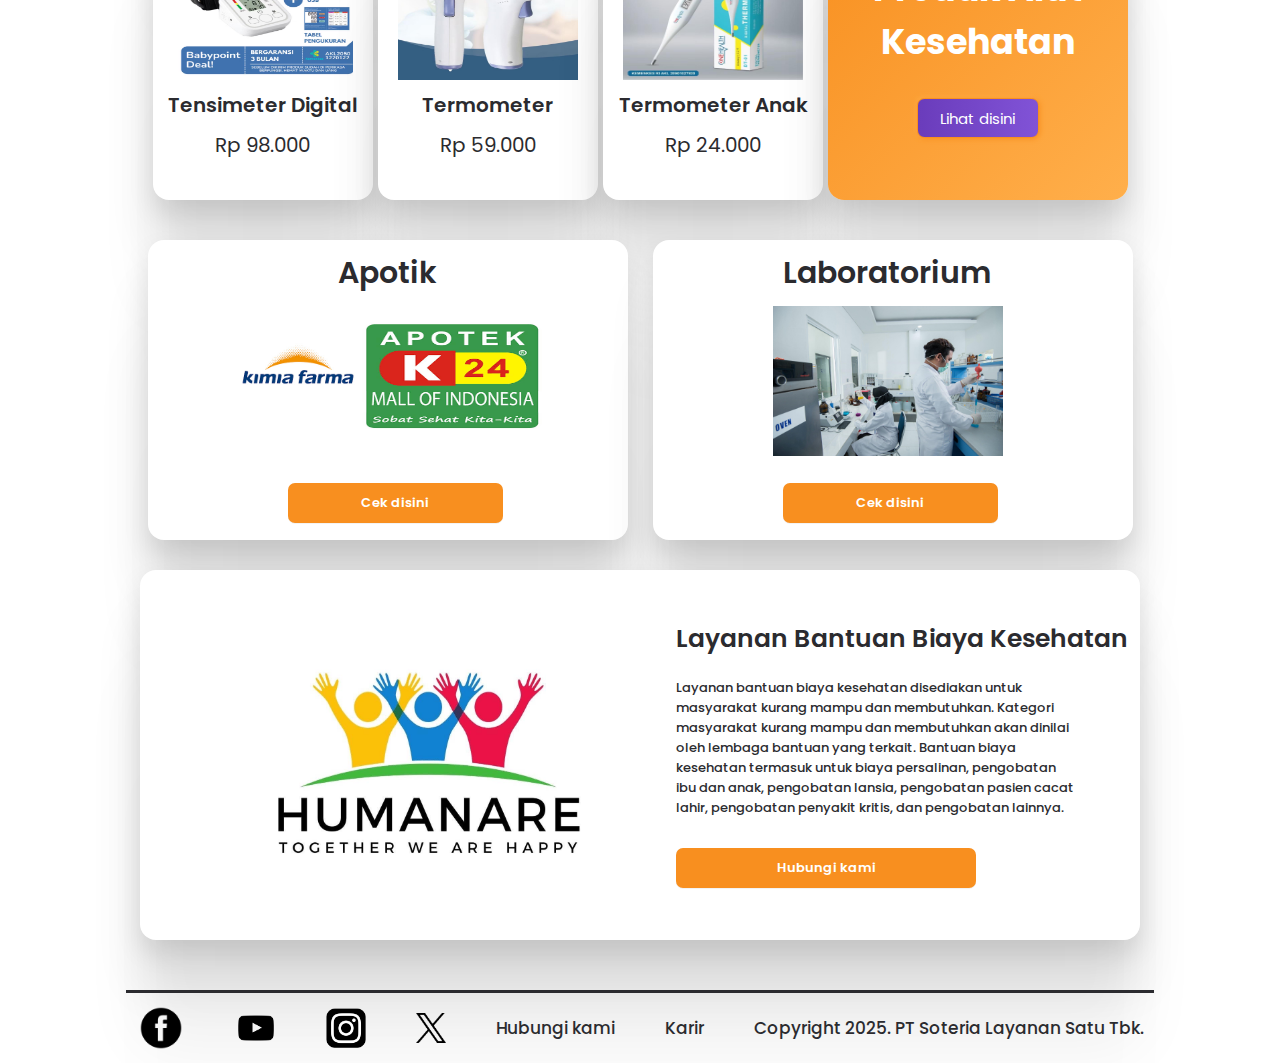
==== commit ec52e3b1: "mengubah footer" ====
--- a/index.html
+++ b/index.html
@@ -173,7 +173,6 @@
       <button class="btn7">Hubungi kami</button>
     </div>
 </div>
-    <img src="Images/IMG_1915.png" class="Imglogofooter">
     <div class="Footer">
         <img src="Images/facebook.png" class="facebookimg">
         <img src="Images/youtube.png" class="youtubeimg">
--- a/index.css
+++ b/index.css
@@ -53,7 +53,6 @@
     border: 0.5px solid white;
     border-radius: 5px;
     background-color: transparent;
-    padding: 5px;
 }
 
 .nav-title3 {
@@ -948,14 +947,6 @@
     background-color: #07b90d;
   }
 
-  .Imglogofooter {
-    height:301px;
-    width:373px;
-    z-index: 6;
-    position: relative;
-    top:300px;
-  }
-
   .Footer {
     display: flex;
     align-items: center;
